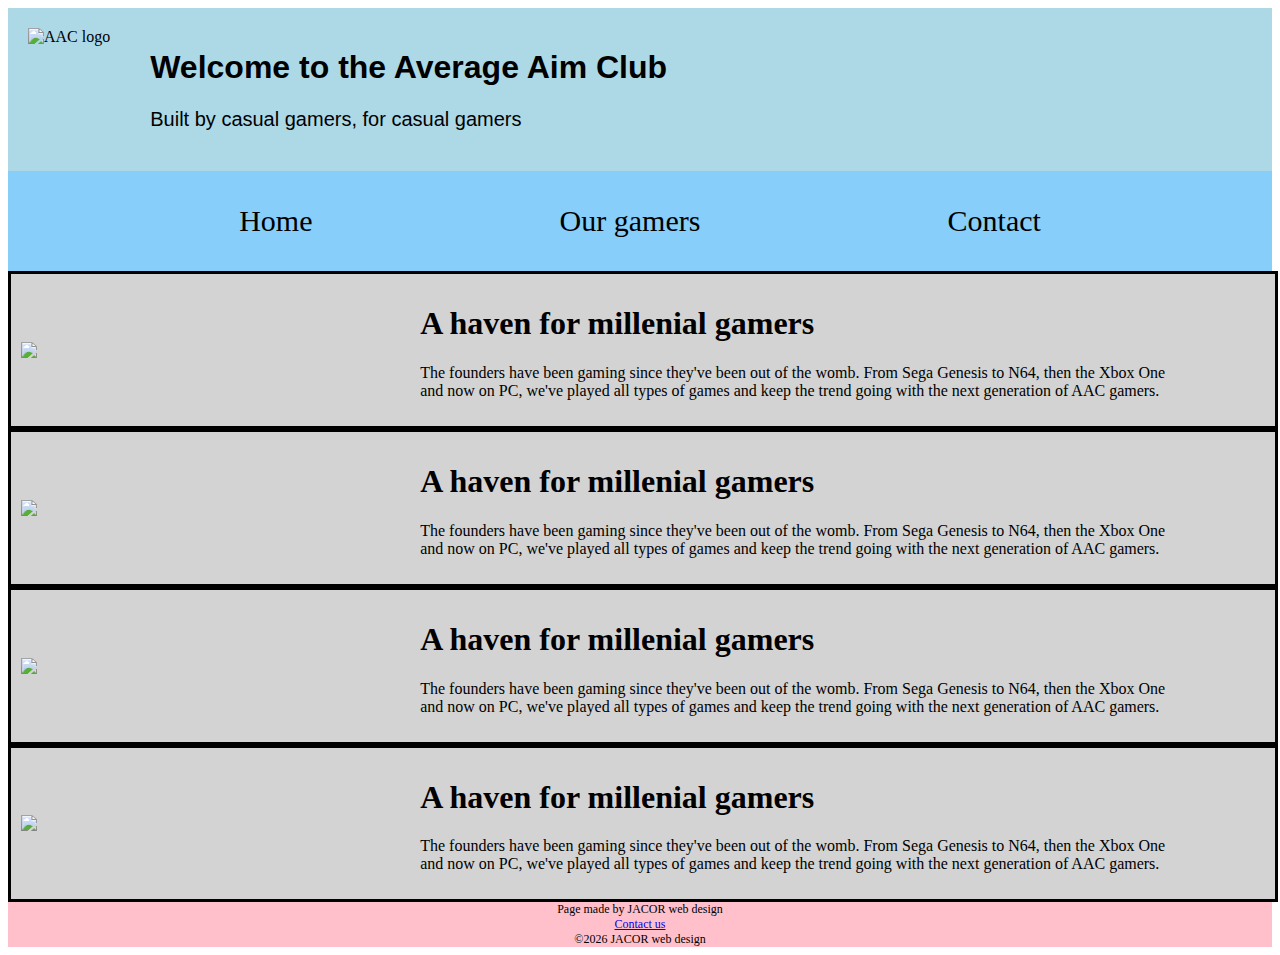
==== about.html @ 6ef4b000 "add main page content and about page" ====
<!DOCTYPE html>
<html lang="en">
    <head>
        <link rel="stylesheet" type="text/css" href="style.css" />
        <title>Average Aim Club Home</title>
    </head>
    <body>
        <div id="page-header">
            <img id="logo" src="https://via.placeholder.com/150" alt="AAC logo">
            <div id="welcome-banner">
                <h1>Welcome to the Average Aim Club</h1>
                <p>Built by casual gamers, for casual gamers</p>
            </div>
        </div>

        <div id="nav-bar">
            <a class="active" href="#home">Home</a>
            <a href="#about">Our gamers</a>
            <a href="#contact">Contact</a>
        </div>

        <section class="main-content">
            <img class="main-content-img" src="https://via.placeholder.com/200">
            <div class="main-content-p">
                <h1>A haven for millenial gamers</h1>
                <p>The founders have been gaming since they've been out of the womb.  From Sega Genesis to N64, then the Xbox One and now on PC, we've played all types of games and keep the trend going with the next generation of AAC gamers.
                </p>
            </div>
        </section>

        <section class="main-content">
            <img class="main-content-img" src="https://via.placeholder.com/200">
            <div class="main-content-p">
                <h1>A haven for millenial gamers</h1>
                <p>The founders have been gaming since they've been out of the womb.  From Sega Genesis to N64, then the Xbox One and now on PC, we've played all types of games and keep the trend going with the next generation of AAC gamers.
                </p>
            </div>
        </section>

        <section class="main-content">
            <img class="main-content-img" src="https://via.placeholder.com/200">
            <div class="main-content-p">
                <h1>A haven for millenial gamers</h1>
                <p>The founders have been gaming since they've been out of the womb.  From Sega Genesis to N64, then the Xbox One and now on PC, we've played all types of games and keep the trend going with the next generation of AAC gamers.
                </p>
            </div>
        </section>

        <section class="main-content">
            <img class="main-content-img" src="https://via.placeholder.com/200">
            <div class="main-content-p">
                <h1>A haven for millenial gamers</h1>
                <p>The founders have been gaming since they've been out of the womb.  From Sega Genesis to N64, then the Xbox One and now on PC, we've played all types of games and keep the trend going with the next generation of AAC gamers.
                </p>
            </div>
        </section>

        <footer>
            <p>Page made by JACOR web design</p>
            <p><a href="mailto:jamesdwalsh@hotmail.com">Contact us</a></p>
            <p>&copy;<script>document.write(new Date().getFullYear());</script> JACOR web design</p>
        </footer>


        <script src="script.js"></script>
    </body>
</html>
---- style.css ----
#page-header {
    background:  lightblue;
    display:  flex;
    flex-wrap:  wrap;
}

#logo {
    margin:  20px;

}

#welcome-banner {
    font-family:  Arial, Helvetica, sans-serif;
    padding:  20px;
}

#welcome-banner p {
    font-size:  20px;
}

#nav-bar {
    display:  flex;
    flex-wrap:  nowrap;
    align-items: center;
    height:  100px;
    width:  100%; 
    background-color:  lightskyblue;
    justify-content:  space-evenly;
}

#nav-bar a {
    float: left;
    color:  black;
    text-align: center;
    padding: 14px 16px;
    text-decoration: none;
    font-size: 30px;
}

#nav-bar a:hover {
    background-color:  lightcoral;
    color:  black;
}

.main-content{
    width:  100%;
    background:  lightgrey;
    display:  flex;
    flex-wrap:  wrap;
    align-items: center;
    border-style:  solid;
}

.main-content-img {
    width:  30%;
    height:  auto;
    padding:  10px;
}

.main-content-p {
    width:  60%;
    padding:  10px;
}

footer {
    background:  pink;
    display:  flex;
    flex-direction:  column;
    align-items: center;
}

footer p {
    margin:  0px;
    font-size:  12px;
}
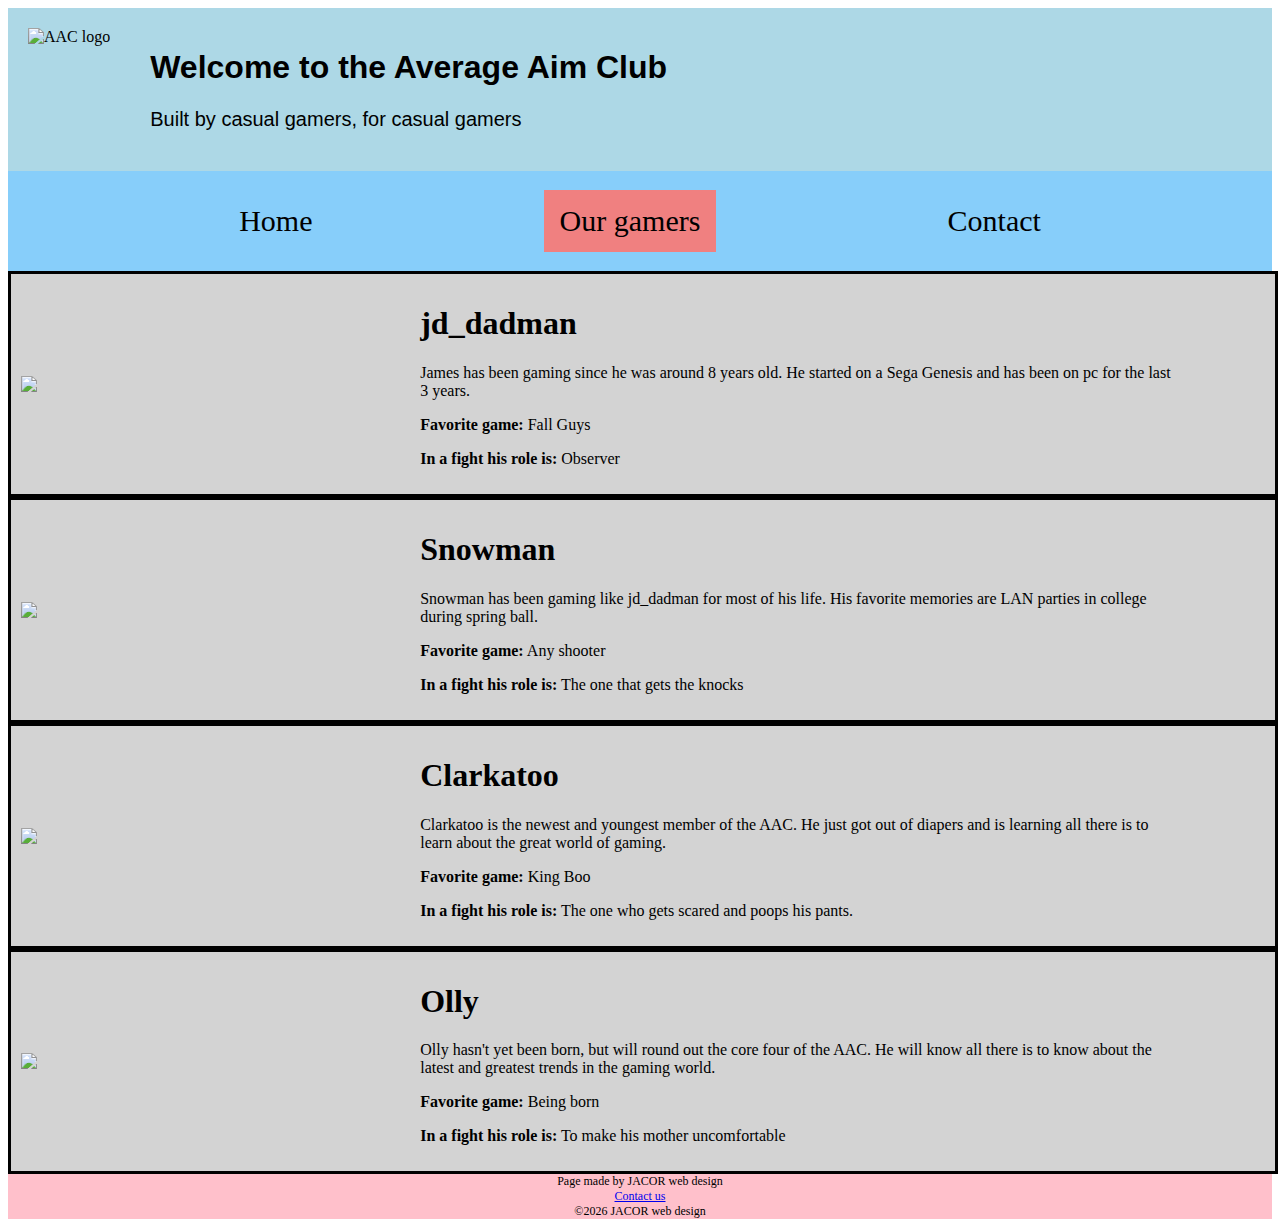
==== commit 93a83e83: "clean up index and fill in about w/ style updates" ====
--- a/about.html
+++ b/about.html
@@ -2,7 +2,7 @@
 <html lang="en">
     <head>
         <link rel="stylesheet" type="text/css" href="style.css" />
-        <title>Average Aim Club Home</title>
+        <title>About Average Aim Club</title>
     </head>
     <body>
         <div id="page-header">
@@ -14,44 +14,49 @@
         </div>
 
         <div id="nav-bar">
-            <a class="active" href="#home">Home</a>
-            <a href="#about">Our gamers</a>
-            <a href="#contact">Contact</a>
+            <a href="./index.html">Home</a>
+            <a class="active" href="./about.html">Our gamers</a>
+            <a href="mailto:jamesdwalsh@hotmail.com">Contact</a>
         </div>
 
         <section class="main-content">
             <img class="main-content-img" src="https://via.placeholder.com/200">
             <div class="main-content-p">
-                <h1>A haven for millenial gamers</h1>
-                <p>The founders have been gaming since they've been out of the womb.  From Sega Genesis to N64, then the Xbox One and now on PC, we've played all types of games and keep the trend going with the next generation of AAC gamers.
-                </p>
+                <h1>jd_dadman</h1>
+                <p>James has been gaming since he was around 8 years old.  He started on a Sega Genesis and has been on pc for the last 3 years.</p>
+                <p><strong>Favorite game:</strong>  Fall Guys</p>
+                <p><strong>In a fight his role is:</strong>  Observer</p>
+
             </div>
         </section>
 
         <section class="main-content">
             <img class="main-content-img" src="https://via.placeholder.com/200">
             <div class="main-content-p">
-                <h1>A haven for millenial gamers</h1>
-                <p>The founders have been gaming since they've been out of the womb.  From Sega Genesis to N64, then the Xbox One and now on PC, we've played all types of games and keep the trend going with the next generation of AAC gamers.
-                </p>
+                <h1>Snowman</h1>
+                <p>Snowman has been gaming like jd_dadman for most of his life.  His favorite memories are LAN parties in college during spring ball.</p>
+                <p><strong>Favorite game:</strong>  Any shooter</p>
+                <p><strong>In a fight his role is:</strong>  The one that gets the knocks</p>
             </div>
         </section>
 
         <section class="main-content">
             <img class="main-content-img" src="https://via.placeholder.com/200">
             <div class="main-content-p">
-                <h1>A haven for millenial gamers</h1>
-                <p>The founders have been gaming since they've been out of the womb.  From Sega Genesis to N64, then the Xbox One and now on PC, we've played all types of games and keep the trend going with the next generation of AAC gamers.
-                </p>
+                <h1>Clarkatoo</h1>
+                <p>Clarkatoo is the newest and youngest member of the AAC.  He just got out of diapers and is learning all there is to learn about the great world of gaming.</p>
+                <p><strong>Favorite game:</strong>  King Boo</p>
+                <p><strong>In a fight his role is:</strong>  The one who gets scared and poops his pants.</p>
             </div>
         </section>
 
         <section class="main-content">
             <img class="main-content-img" src="https://via.placeholder.com/200">
             <div class="main-content-p">
-                <h1>A haven for millenial gamers</h1>
-                <p>The founders have been gaming since they've been out of the womb.  From Sega Genesis to N64, then the Xbox One and now on PC, we've played all types of games and keep the trend going with the next generation of AAC gamers.
-                </p>
+                <h1>Olly</h1>
+                <p>Olly hasn't yet been born, but will round out the core four of the AAC.  He will know all there is to know about the latest and greatest trends in the gaming world.</p>
+                <p><strong>Favorite game:</strong>  Being born</p>
+                <p><strong>In a fight his role is:</strong>  To make his mother uncomfortable</p>
             </div>
         </section>
 
--- a/style.css
+++ b/style.css
@@ -1,3 +1,4 @@
+/* for index.html */
 #page-header {
     background:  lightblue;
     display:  flex;
@@ -42,6 +43,10 @@
     color:  black;
 }
 
+.active {
+    background-color:  lightcoral;
+}
+
 .main-content{
     width:  100%;
     background:  lightgrey;
@@ -55,6 +60,7 @@
     width:  30%;
     height:  auto;
     padding:  10px;
+    object-fit:  contain;
 }
 
 .main-content-p {
@@ -72,4 +78,20 @@
 footer p {
     margin:  0px;
     font-size:  12px;
-}+}
+
+.games {
+    display:  flex;
+    flex-wrap:  nowrap;
+    justify-content: space-evenly;
+    padding:  50px 0px 50px 0px;
+}
+
+.games > img {
+    width:  25%;
+    height:  auto;
+    padding:  10px;
+    object-fit: contain;
+}
+
+/* for about.html */
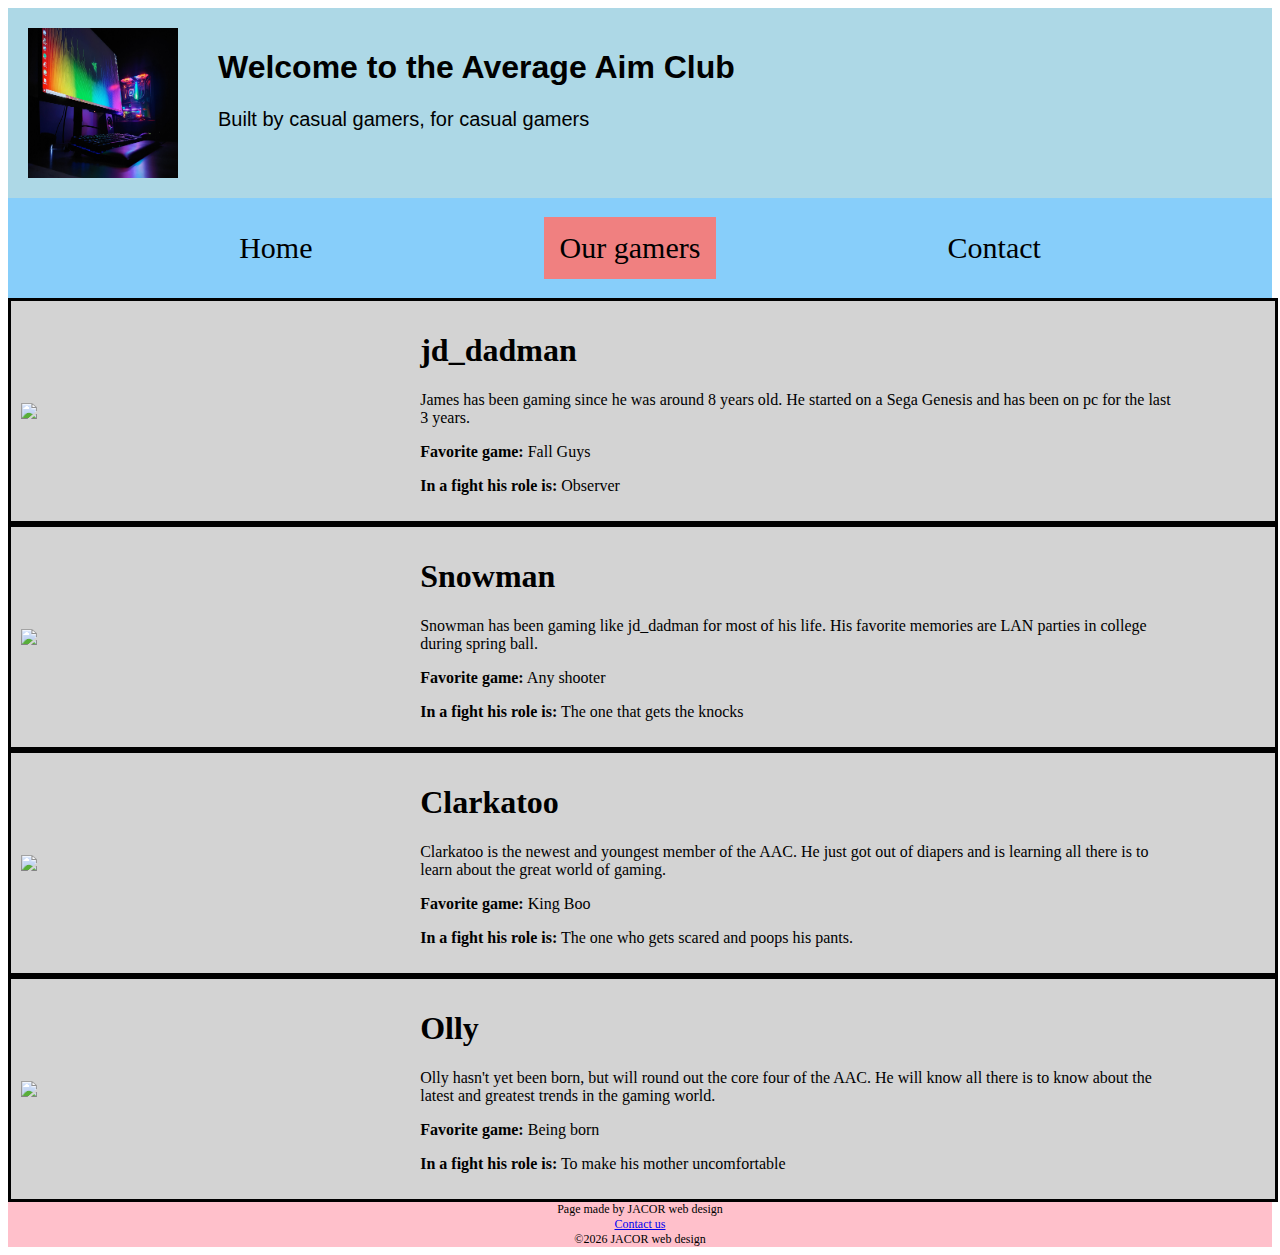
==== commit d62d9629: "update photos on index.html and link to discord server" ====
--- a/about.html
+++ b/about.html
@@ -1,12 +1,18 @@
 <!DOCTYPE html>
 <html lang="en">
     <head>
+        <meta charset="UTF-8">
+        <meta http-equiv="X-UA-Compatible" content="IE=edge">
+        <meta name="viewport" content="width=device-width, initial-scale=1.0">
+        <meta name="description" content="A safe place for millenial gamers looking for other casual players">
+        <meta name="keywords" content="gaming, gaming org, middle-aged gaming org, millenial gaming">
+        
         <link rel="stylesheet" type="text/css" href="style.css" />
         <title>About Average Aim Club</title>
     </head>
     <body>
         <div id="page-header">
-            <img id="logo" src="https://via.placeholder.com/150" alt="AAC logo">
+            <img id="logo" src="./src/logo.jpg" alt="AAC logo">
             <div id="welcome-banner">
                 <h1>Welcome to the Average Aim Club</h1>
                 <p>Built by casual gamers, for casual gamers</p>
--- a/style.css
+++ b/style.css
@@ -7,6 +7,8 @@
 
 #logo {
     margin:  20px;
+    height:  150px;
+    width:  150px;
 
 }
 
@@ -82,16 +84,29 @@
 
 .games {
     display:  flex;
-    flex-wrap:  nowrap;
-    justify-content: space-evenly;
-    padding:  50px 0px 50px 0px;
+    flex-wrap:  wrap;
+    justify-content:  space-evenly;
 }
 
 .games > img {
-    width:  25%;
+    width:  20%;
     height:  auto;
-    padding:  10px;
     object-fit: contain;
 }
 
+#discord {
+    display:  flex;
+    flex-direction:  column;
+    justify-content: space-evenly;
+}
+
+iframe {
+    width:  50%;
+    height:  400px;
+    object-fit: contain;
+    margin:  auto;
+}
+
+
+
 /* for about.html */
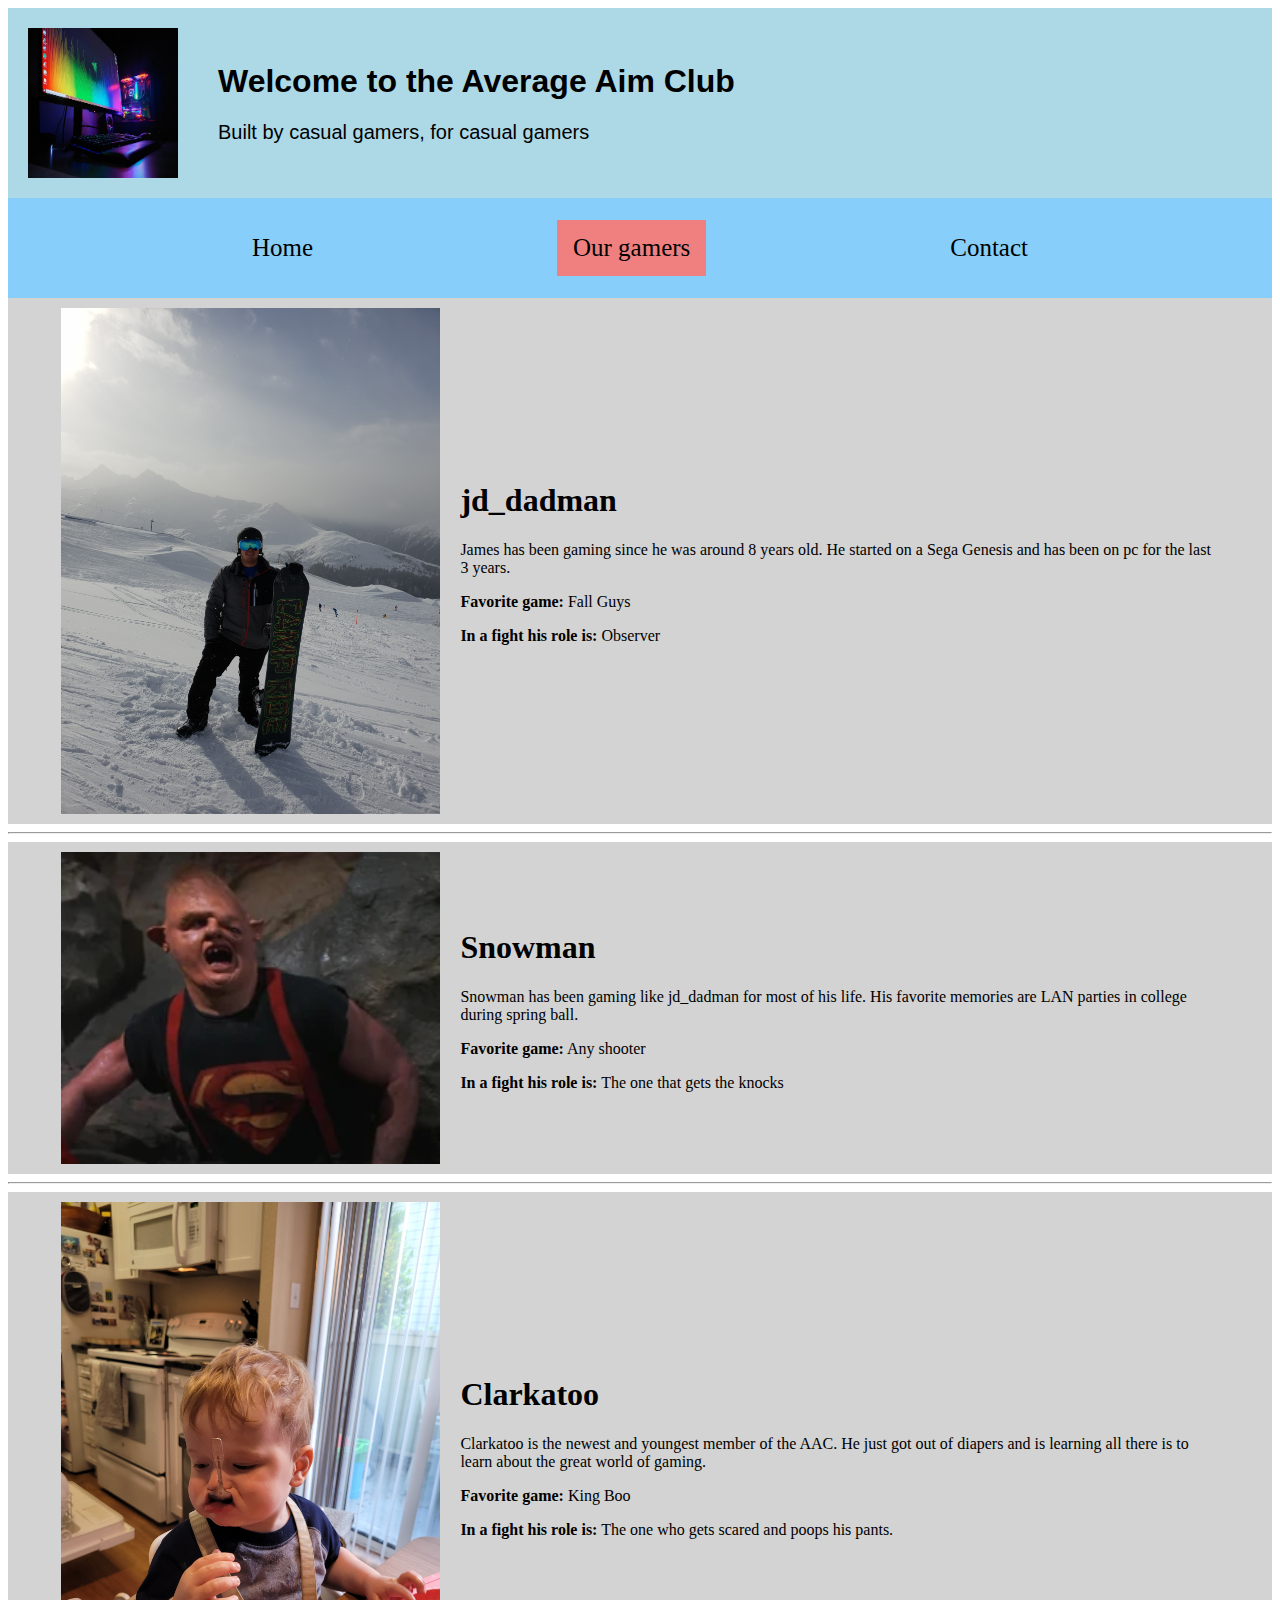
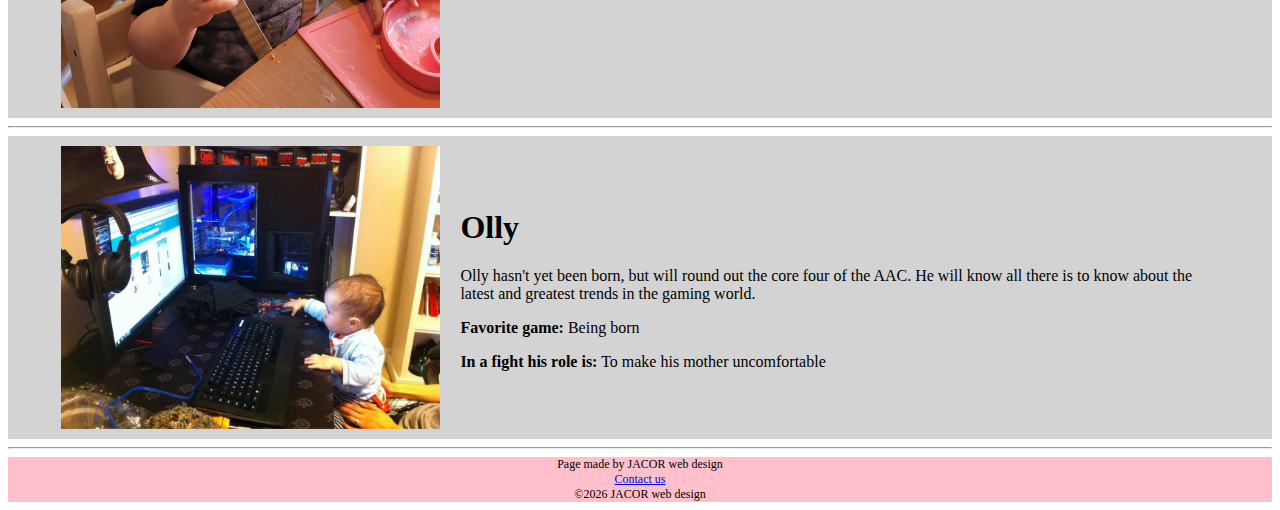
==== commit 22f23baa: "update pictures and mobile formatting" ====
--- a/about.html
+++ b/about.html
@@ -26,18 +26,19 @@
         </div>
 
         <section class="main-content">
-            <img class="main-content-img" src="https://via.placeholder.com/200">
+            <img class="main-content-img" src="./src/me.JPG">
             <div class="main-content-p">
                 <h1>jd_dadman</h1>
                 <p>James has been gaming since he was around 8 years old.  He started on a Sega Genesis and has been on pc for the last 3 years.</p>
                 <p><strong>Favorite game:</strong>  Fall Guys</p>
                 <p><strong>In a fight his role is:</strong>  Observer</p>
-
             </div>
         </section>
 
+        <hr>
+
         <section class="main-content">
-            <img class="main-content-img" src="https://via.placeholder.com/200">
+            <img class="main-content-img" src="./src/sloth.webp">
             <div class="main-content-p">
                 <h1>Snowman</h1>
                 <p>Snowman has been gaming like jd_dadman for most of his life.  His favorite memories are LAN parties in college during spring ball.</p>
@@ -46,8 +47,10 @@
             </div>
         </section>
 
+        <hr>
+
         <section class="main-content">
-            <img class="main-content-img" src="https://via.placeholder.com/200">
+            <img class="main-content-img" src="./src/clarkatoo.jpg">
             <div class="main-content-p">
                 <h1>Clarkatoo</h1>
                 <p>Clarkatoo is the newest and youngest member of the AAC.  He just got out of diapers and is learning all there is to learn about the great world of gaming.</p>
@@ -56,8 +59,10 @@
             </div>
         </section>
 
+        <hr>
+
         <section class="main-content">
-            <img class="main-content-img" src="https://via.placeholder.com/200">
+            <img class="main-content-img" src="./src/olly.jpg_large">
             <div class="main-content-p">
                 <h1>Olly</h1>
                 <p>Olly hasn't yet been born, but will round out the core four of the AAC.  He will know all there is to know about the latest and greatest trends in the gaming world.</p>
@@ -65,6 +70,8 @@
                 <p><strong>In a fight his role is:</strong>  To make his mother uncomfortable</p>
             </div>
         </section>
+
+        <hr>
 
         <footer>
             <p>Page made by JACOR web design</p>
--- a/style.css
+++ b/style.css
@@ -2,14 +2,14 @@
 #page-header {
     background:  lightblue;
     display:  flex;
-    flex-wrap:  wrap;
+    flex-wrap:  nowrap;
+    align-items: center;
 }
 
 #logo {
-    margin:  20px;
+    padding:  20px;
     height:  150px;
     width:  150px;
-
 }
 
 #welcome-banner {
@@ -37,7 +37,7 @@
     text-align: center;
     padding: 14px 16px;
     text-decoration: none;
-    font-size: 30px;
+    font-size: 25px;
 }
 
 #nav-bar a:hover {
@@ -55,7 +55,7 @@
     display:  flex;
     flex-wrap:  wrap;
     align-items: center;
-    border-style:  solid;
+    justify-content: center;
 }
 
 .main-content-img {
@@ -68,18 +68,6 @@
 .main-content-p {
     width:  60%;
     padding:  10px;
-}
-
-footer {
-    background:  pink;
-    display:  flex;
-    flex-direction:  column;
-    align-items: center;
-}
-
-footer p {
-    margin:  0px;
-    font-size:  12px;
 }
 
 .games {
@@ -107,6 +95,26 @@
     margin:  auto;
 }
 
+@media screen and (max-width:  400px) {
+    iframe {
+        width:  110%;
+    }
+}
+
+
+footer {
+    background:  pink;
+    display:  flex;
+    flex-direction:  column;
+    align-items: center;
+}
+
+footer p {
+    margin:  0px;
+    font-size:  12px;
+}
+
+
 
 
 /* for about.html */
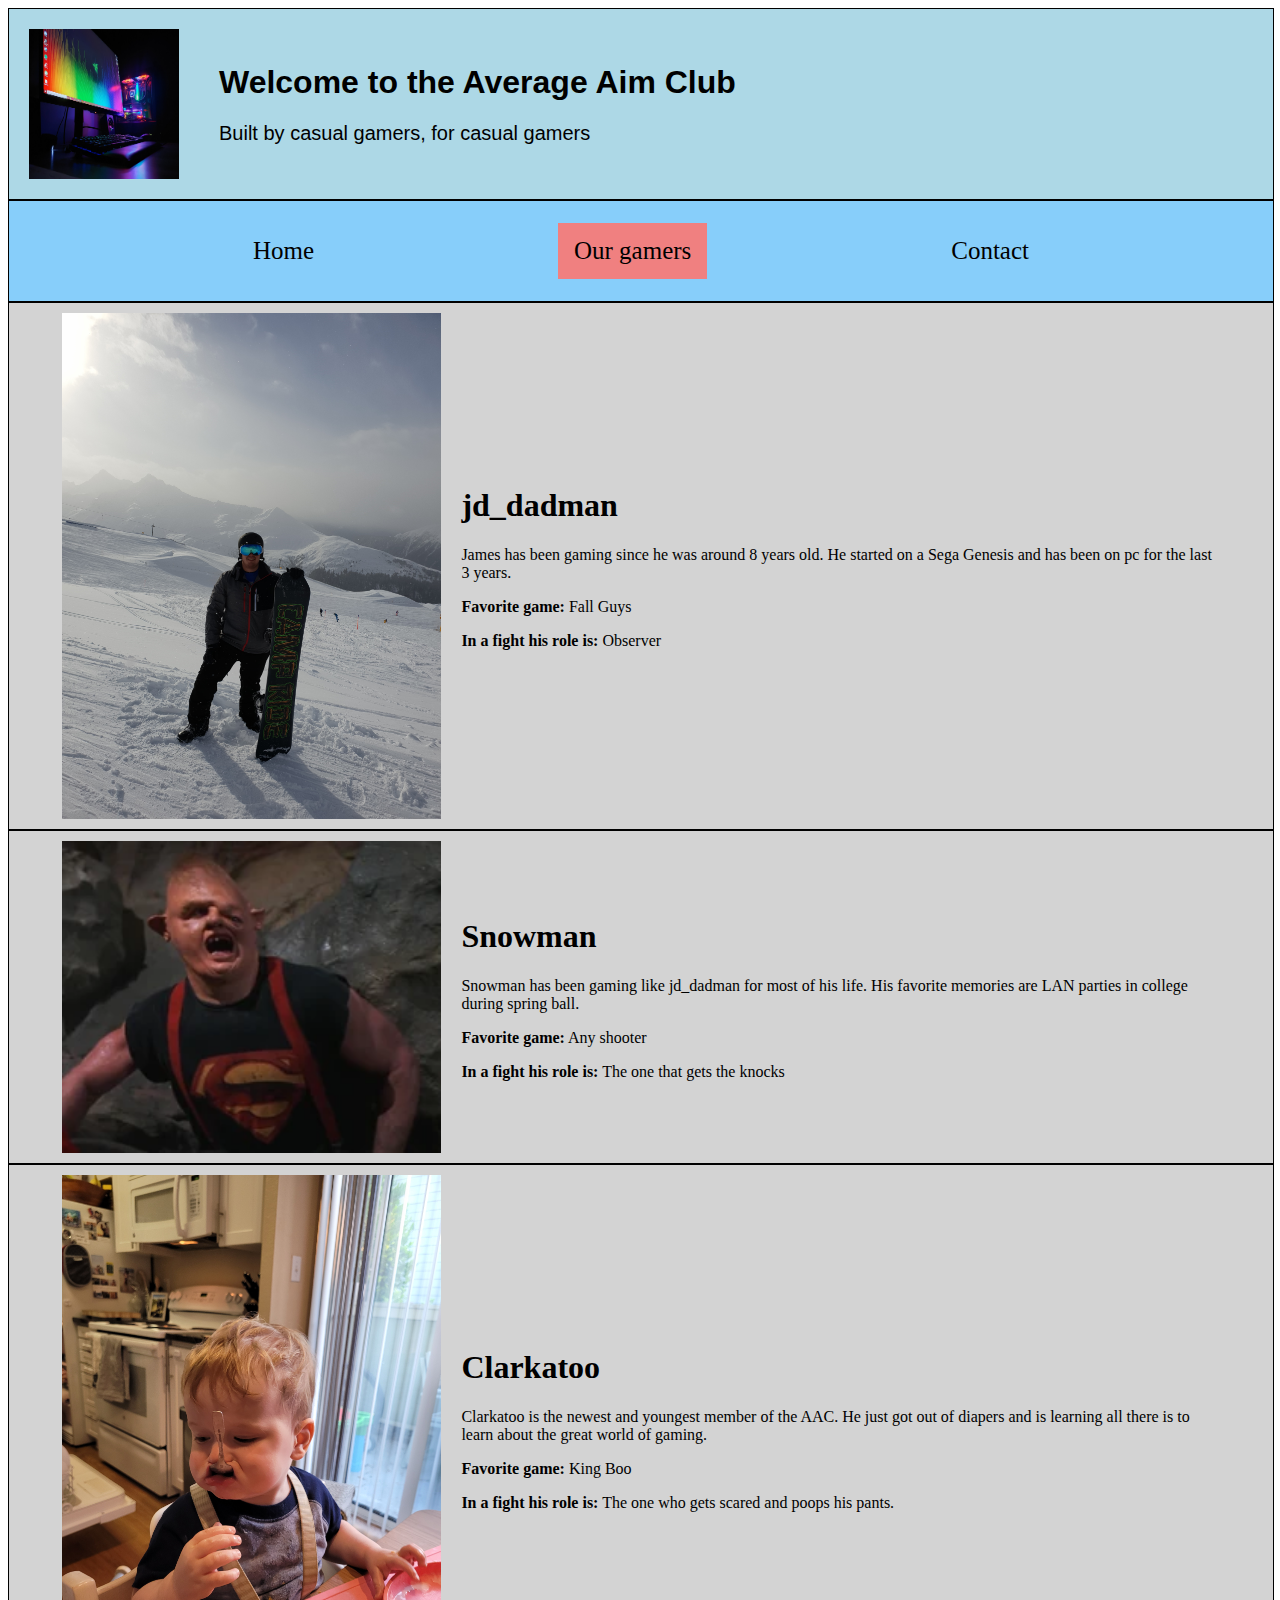
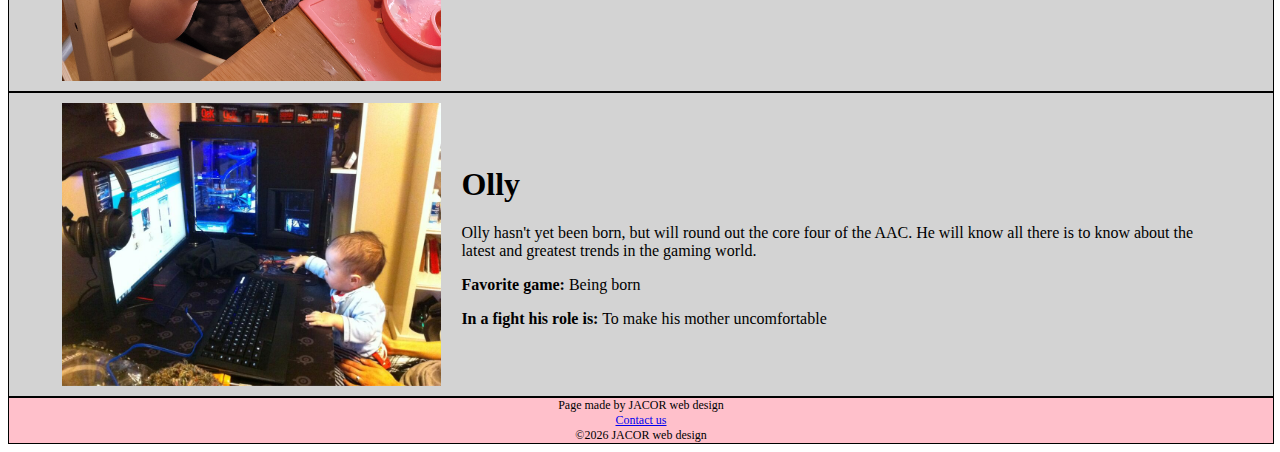
==== commit 064f01af: "update styling on header/body/footer" ====
--- a/about.html
+++ b/about.html
@@ -33,9 +33,7 @@
                 <p><strong>Favorite game:</strong>  Fall Guys</p>
                 <p><strong>In a fight his role is:</strong>  Observer</p>
             </div>
-        </section>
-
-        <hr>
+        </section>       
 
         <section class="main-content">
             <img class="main-content-img" src="./src/sloth.webp">
@@ -47,7 +45,7 @@
             </div>
         </section>
 
-        <hr>
+        
 
         <section class="main-content">
             <img class="main-content-img" src="./src/clarkatoo.jpg">
@@ -59,7 +57,7 @@
             </div>
         </section>
 
-        <hr>
+        
 
         <section class="main-content">
             <img class="main-content-img" src="./src/olly.jpg_large">
@@ -71,7 +69,7 @@
             </div>
         </section>
 
-        <hr>
+        
 
         <footer>
             <p>Page made by JACOR web design</p>
--- a/style.css
+++ b/style.css
@@ -4,6 +4,9 @@
     display:  flex;
     flex-wrap:  nowrap;
     align-items: center;
+    border:  1px solid #000;
+    margin:  auto;
+    width:  100%;
 }
 
 #logo {
@@ -29,6 +32,8 @@
     width:  100%; 
     background-color:  lightskyblue;
     justify-content:  space-evenly;
+    border:  1px solid #000;
+    margin:  auto;
 }
 
 #nav-bar a {
@@ -56,6 +61,8 @@
     flex-wrap:  wrap;
     align-items: center;
     justify-content: center;
+    border:  1px solid #000;
+    margin:  auto;
 }
 
 .main-content-img {
@@ -107,6 +114,9 @@
     display:  flex;
     flex-direction:  column;
     align-items: center;
+    border:  1px solid #000;
+    margin:  auto;
+    width:  100%;
 }
 
 footer p {
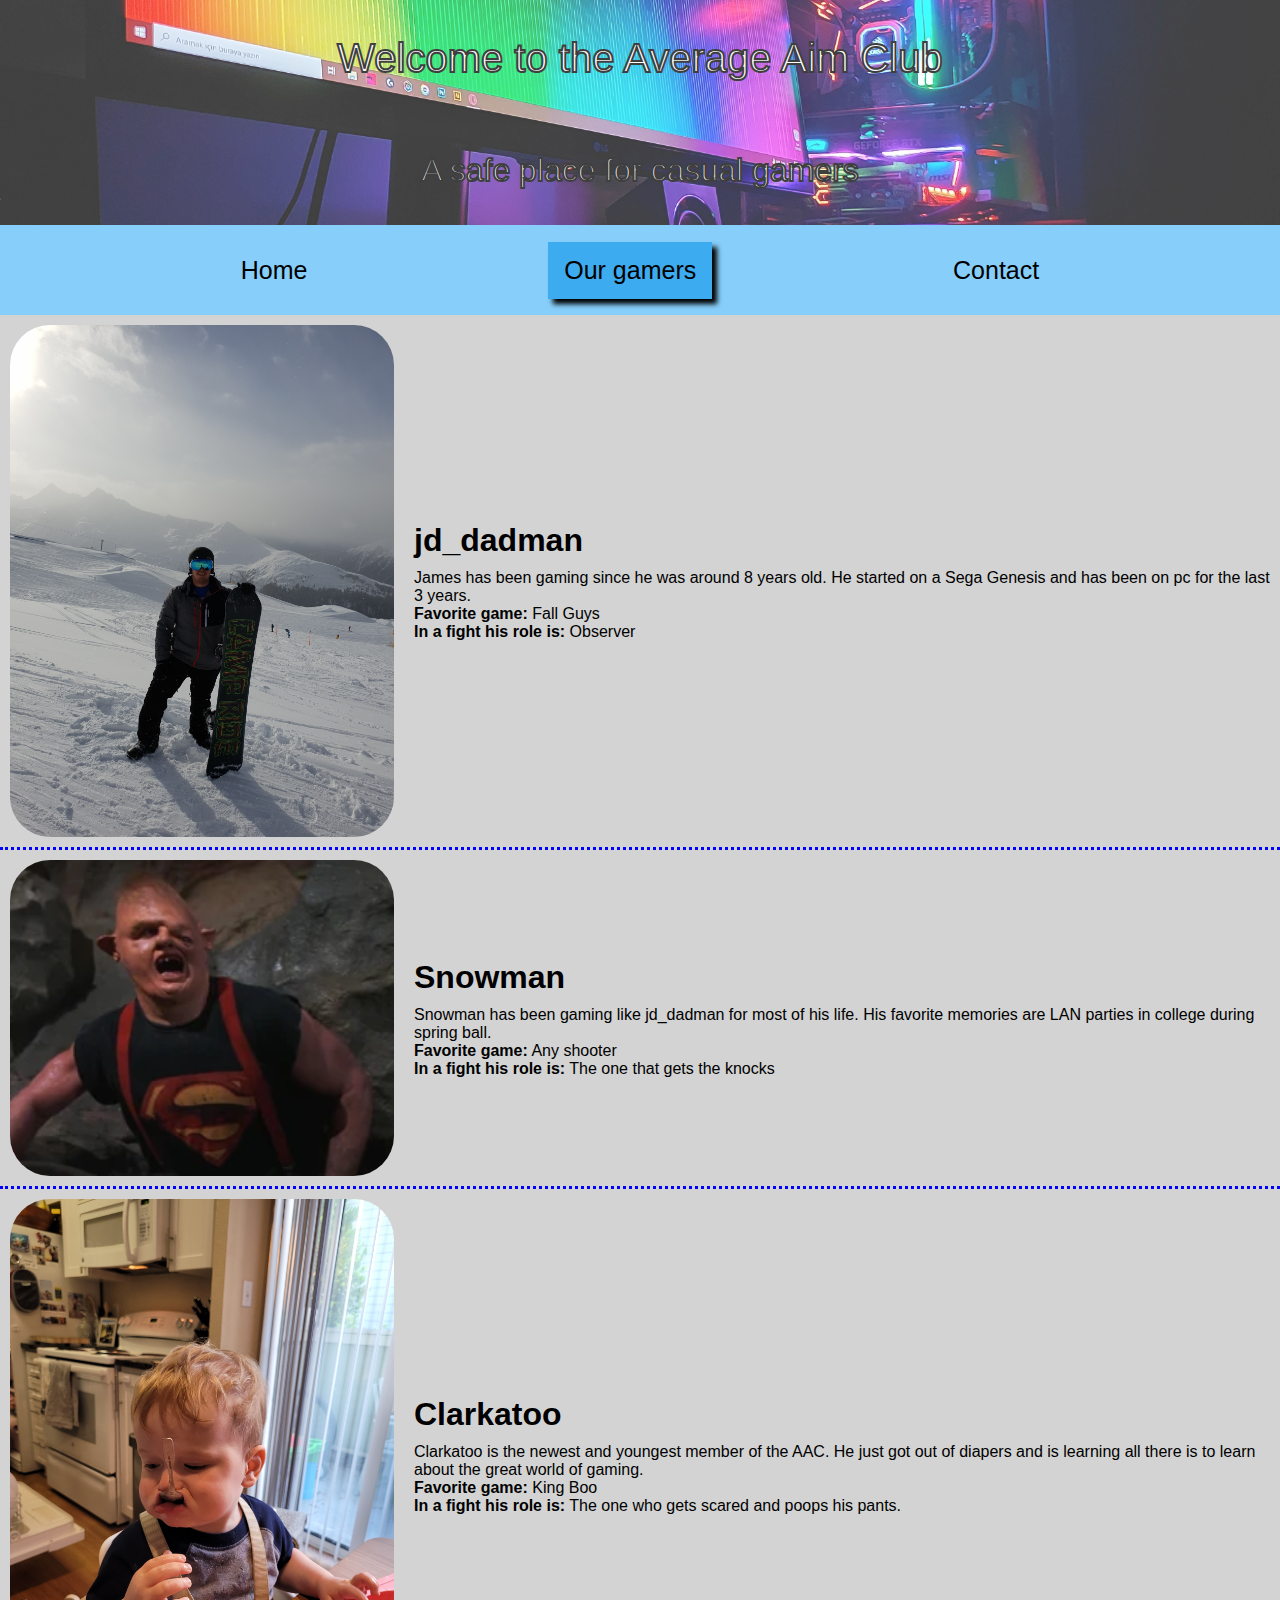
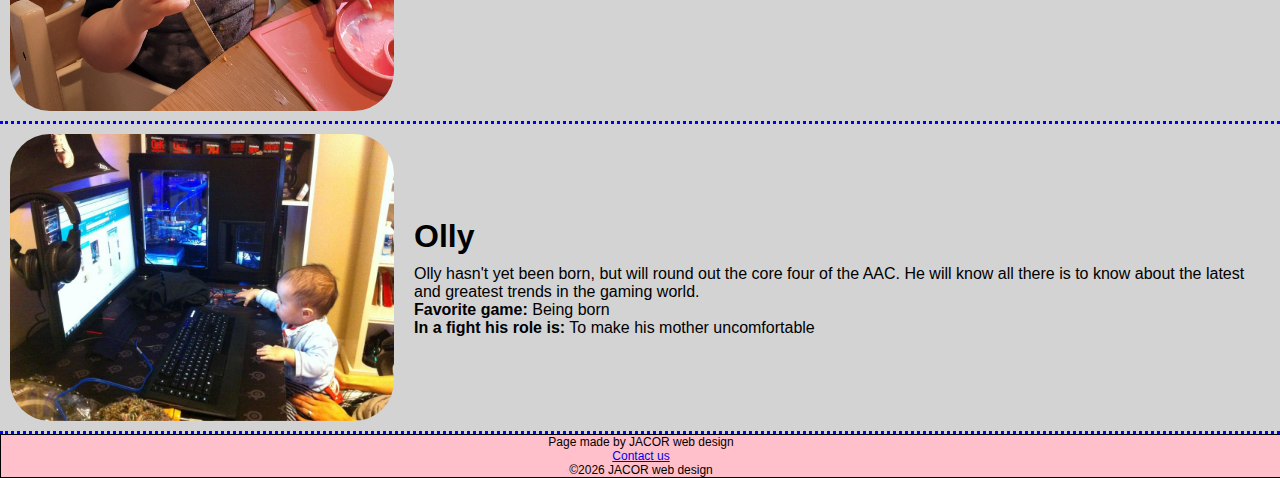
==== commit 477588d2: "style about page and add mobile responsiveness" ====
--- a/about.html
+++ b/about.html
@@ -5,18 +5,14 @@
         <meta http-equiv="X-UA-Compatible" content="IE=edge">
         <meta name="viewport" content="width=device-width, initial-scale=1.0">
         <meta name="description" content="A safe place for millenial gamers looking for other casual players">
-        <meta name="keywords" content="gaming, gaming org, middle-aged gaming org, millenial gaming">
-        
+        <meta name="keywords" content="gaming, gaming org, middle-aged gaming org, millenial gaming">        
         <link rel="stylesheet" type="text/css" href="style.css" />
         <title>About Average Aim Club</title>
     </head>
     <body>
-        <div id="page-header">
-            <img id="logo" src="./src/logo.jpg" alt="AAC logo">
-            <div id="welcome-banner">
-                <h1>Welcome to the Average Aim Club</h1>
-                <p>Built by casual gamers, for casual gamers</p>
-            </div>
+        <div id="header-banner">          
+            <p class="heading">Welcome to the Average Aim Club</p>
+            <p style="font-size:  2rem">A safe place for casual gamers</p>
         </div>
 
         <div id="nav-bar">
--- a/style.css
+++ b/style.css
@@ -1,43 +1,50 @@
-/* for index.html */
-#page-header {
-    background:  lightblue;
-    display:  flex;
-    flex-wrap:  nowrap;
-    align-items: center;
-    border:  1px solid #000;
-    margin:  auto;
-    width:  100%;
+* {
+    margin:  0;
+    padding:  0;
 }
 
-#logo {
-    padding:  20px;
-    height:  150px;
-    width:  150px;
+body {
+    font-family:  Arial, Helvetica, sans-serif
 }
 
-#welcome-banner {
-    font-family:  Arial, Helvetica, sans-serif;
-    padding:  20px;
+
+/* page header */
+#header-banner {
+    background:  url(./src/logo.jpg) no-repeat center center/cover;
+    height:  25vh;
+    opacity:  .75;
+    display:  flex;
+    flex-direction: column;
 }
 
-#welcome-banner p {
-    font-size:  20px;
+#header-banner p {
+    text-align:  center;    
+    width:  80%;
+    margin:  auto;
+    color:  #fff;
+    font-size:  2.5rem;
+    -webkit-text-stroke: 2px black;
 }
 
+/* page nav bar */
 #nav-bar {
     display:  flex;
     flex-wrap:  nowrap;
     align-items: center;
-    height:  100px;
+    height: 10vh;
     width:  100%; 
-    background-color:  lightskyblue;
+    background-color:  #87cefa;
     justify-content:  space-evenly;
-    border:  1px solid #000;
     margin:  auto;
 }
 
+@media screen and (max-height:  400px) {
+    #nav-bar {
+        height:  20vh;
+    }
+}
+
 #nav-bar a {
-    float: left;
     color:  black;
     text-align: center;
     padding: 14px 16px;
@@ -46,69 +53,67 @@
 }
 
 #nav-bar a:hover {
-    background-color:  lightcoral;
-    color:  black;
+    background-color:  #3dabef;
+    color:  #888;
 }
 
 .active {
-    background-color:  lightcoral;
+    background-color:  #3dabef;
+    color:  #888;
+    box-shadow: 5px 5px 5px black;
 }
 
+/* main content boxes */
 .main-content{
     width:  100%;
-    background:  lightgrey;
+    background-color:  lightgray;
     display:  flex;
-    flex-wrap:  wrap;
     align-items: center;
-    justify-content: center;
-    border:  1px solid #000;
-    margin:  auto;
+    border-bottom:  3px dotted blue;
 }
 
 .main-content-img {
-    width:  30%;
+    width:  30vw;
     height:  auto;
+    object-fit:  contain;
+    border-radius:  50px;
     padding:  10px;
-    object-fit:  contain;
+    flex-grow:  0;
 }
 
 .main-content-p {
-    width:  60%;
+    width:  60vw;
     padding:  10px;
+    flex-grow:  4;
 }
+
+.main-content h1 {
+    margin-bottom:  10px;
+    flex-grow:  4;
+}
+
+.main-content-p p a {
+    text-decoration: none;
+
+}
+
+/* index.html games icon bucket */
 
 .games {
     display:  flex;
     flex-wrap:  wrap;
     justify-content:  space-evenly;
+    padding-right:  20px;
+    margin-top:  10px;
 }
 
-.games > img {
-    width:  20%;
-    height:  auto;
+.games img {
+    width:  100px;
+    height:  100px;
     object-fit: contain;
+    margin:  10px;
 }
-
-#discord {
-    display:  flex;
-    flex-direction:  column;
-    justify-content: space-evenly;
-}
-
-iframe {
-    width:  50%;
-    height:  400px;
-    object-fit: contain;
-    margin:  auto;
-}
-
-@media screen and (max-width:  400px) {
-    iframe {
-        width:  110%;
-    }
-}
-
-
+/* footer */
 footer {
     background:  pink;
     display:  flex;
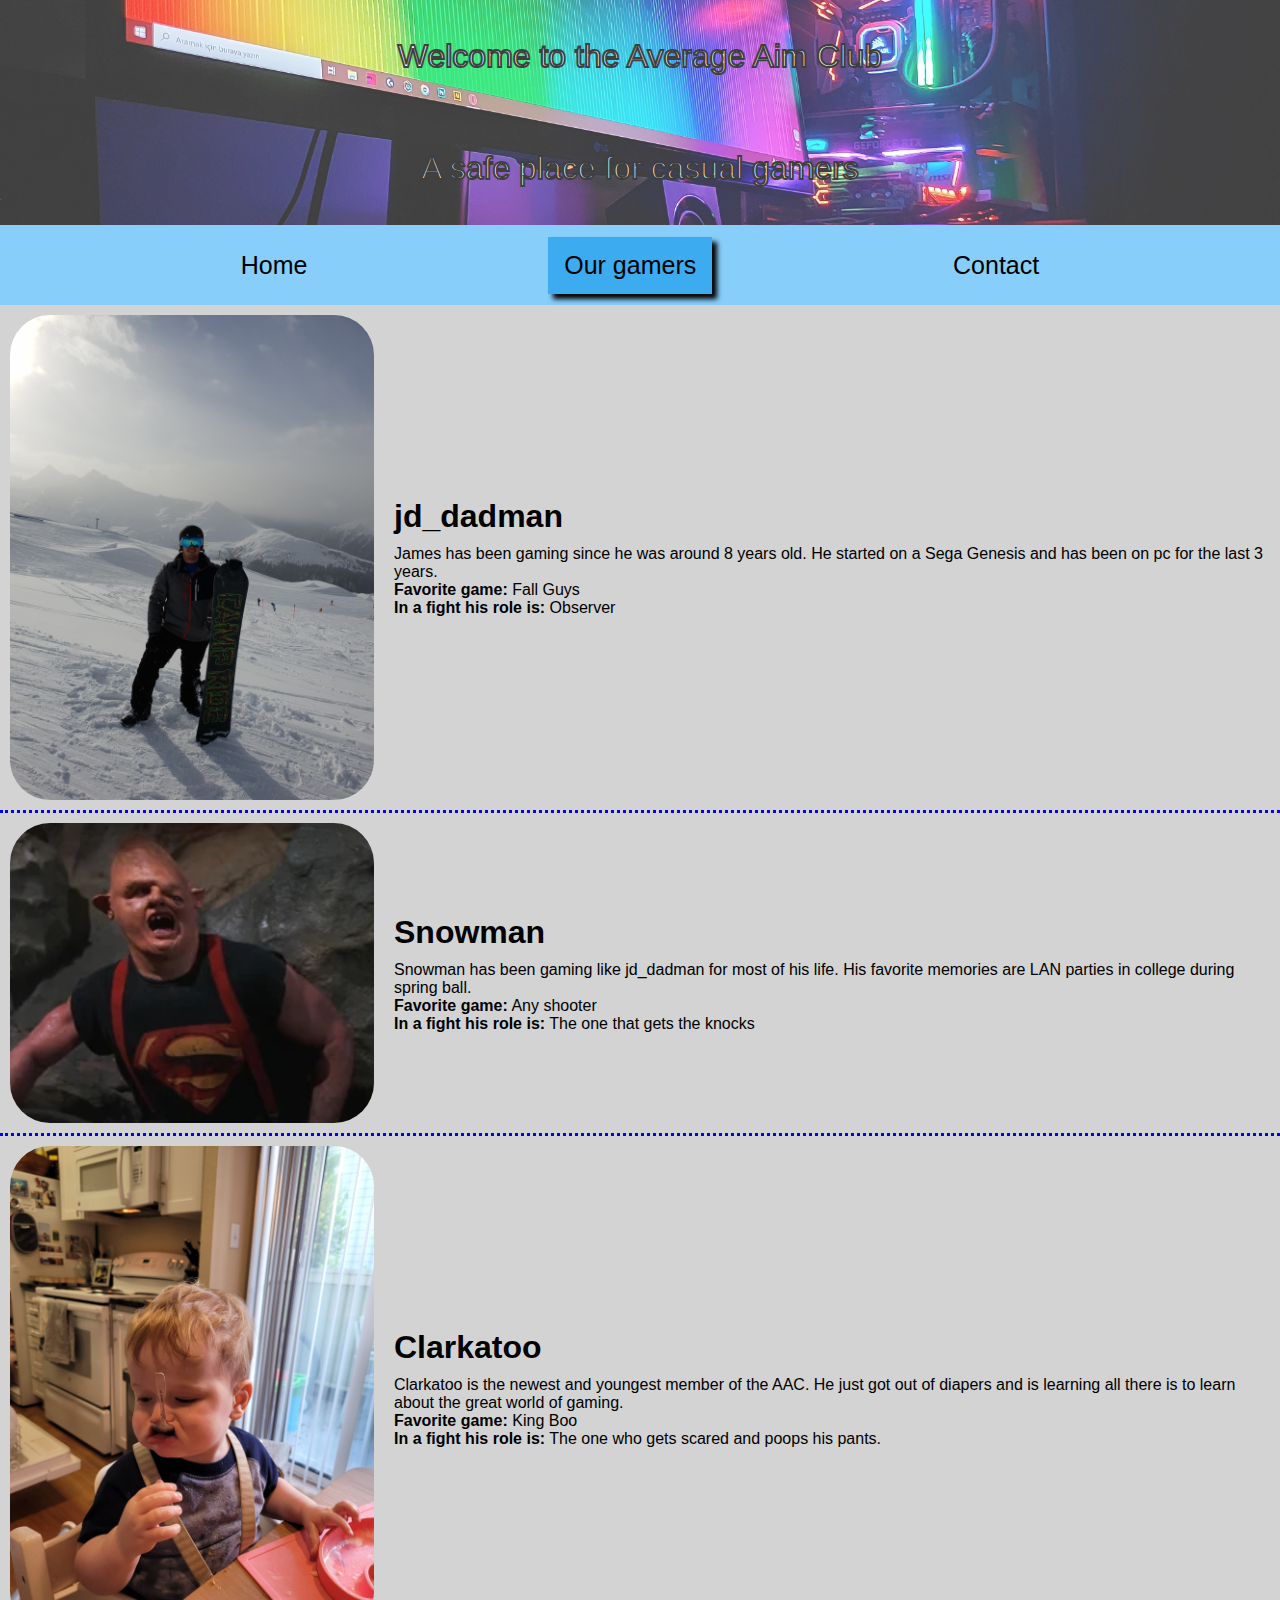
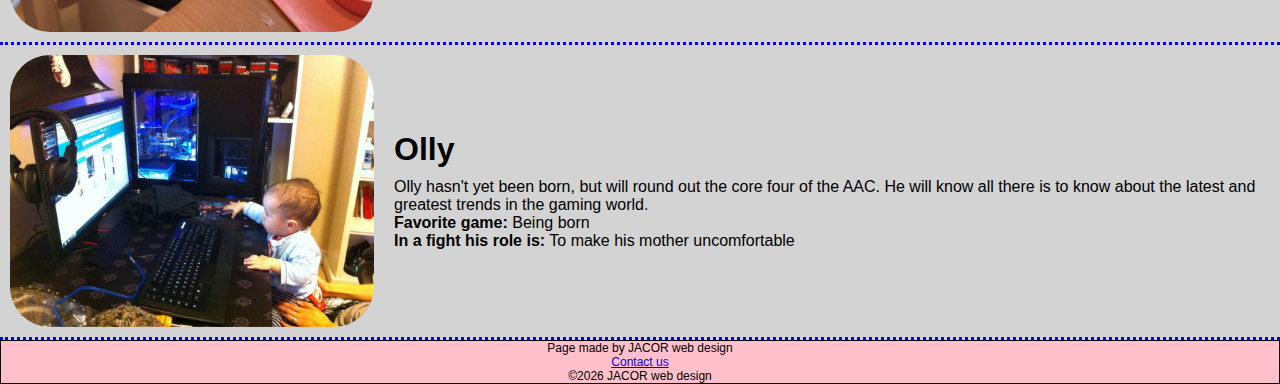
==== commit 1ff4f125: "update mobile responsiveness for width vs height" ====
--- a/about.html
+++ b/about.html
@@ -12,7 +12,7 @@
     <body>
         <div id="header-banner">          
             <p class="heading">Welcome to the Average Aim Club</p>
-            <p style="font-size:  2rem">A safe place for casual gamers</p>
+            <p>A safe place for casual gamers</p>
         </div>
 
         <div id="nav-bar">
--- a/style.css
+++ b/style.css
@@ -1,6 +1,7 @@
 * {
     margin:  0;
     padding:  0;
+    box-sizing: border-box;
 }
 
 body {
@@ -22,7 +23,7 @@
     width:  80%;
     margin:  auto;
     color:  #fff;
-    font-size:  2.5rem;
+    font-size:  2rem;
     -webkit-text-stroke: 2px black;
 }
 
@@ -31,16 +32,22 @@
     display:  flex;
     flex-wrap:  nowrap;
     align-items: center;
-    height: 10vh;
+    height: 80px;
     width:  100%; 
     background-color:  #87cefa;
     justify-content:  space-evenly;
     margin:  auto;
 }
 
-@media screen and (max-height:  400px) {
+@media screen and (max-width:  400px) {
+    #header-banner p {
+        font-size:  20px;
+        color:  white;
+        -webkit-text-stroke: 0px white;
+    }
+
     #nav-bar {
-        height:  20vh;
+        height:  100px;
     }
 }
 
